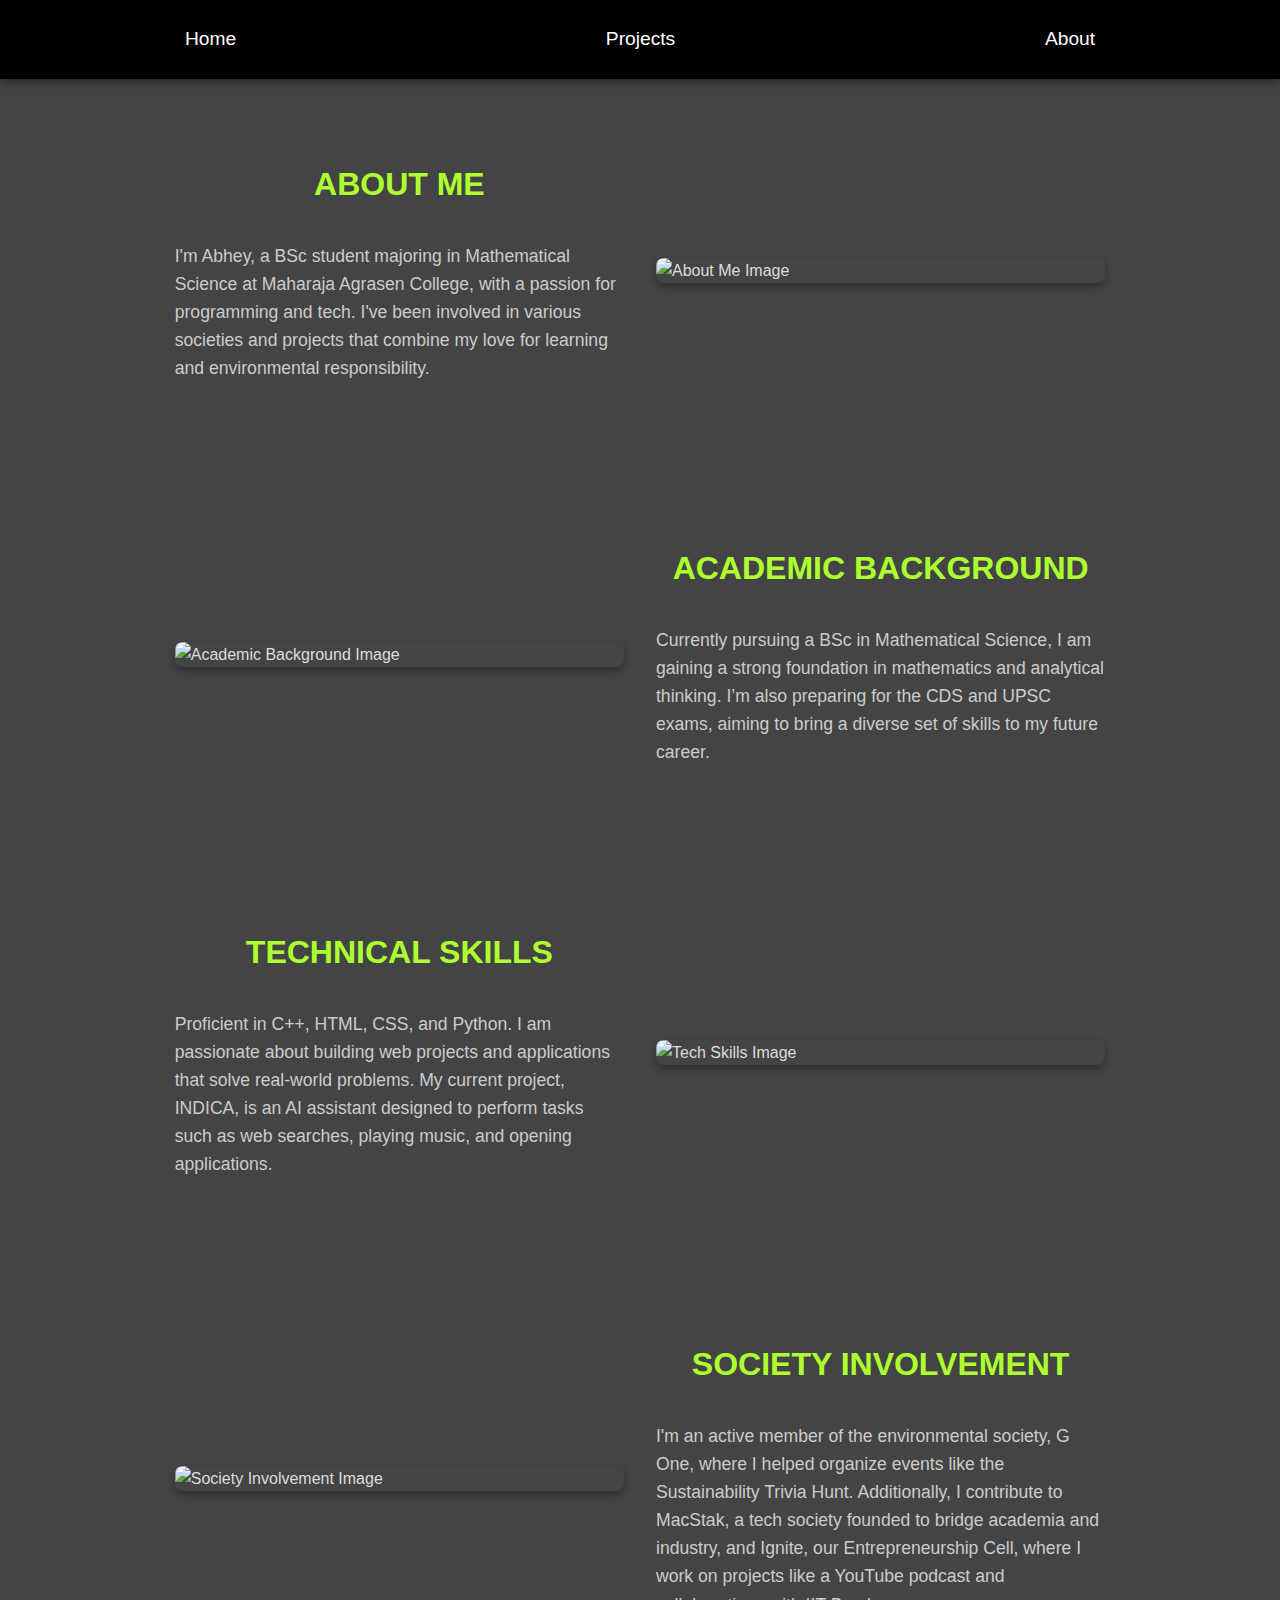
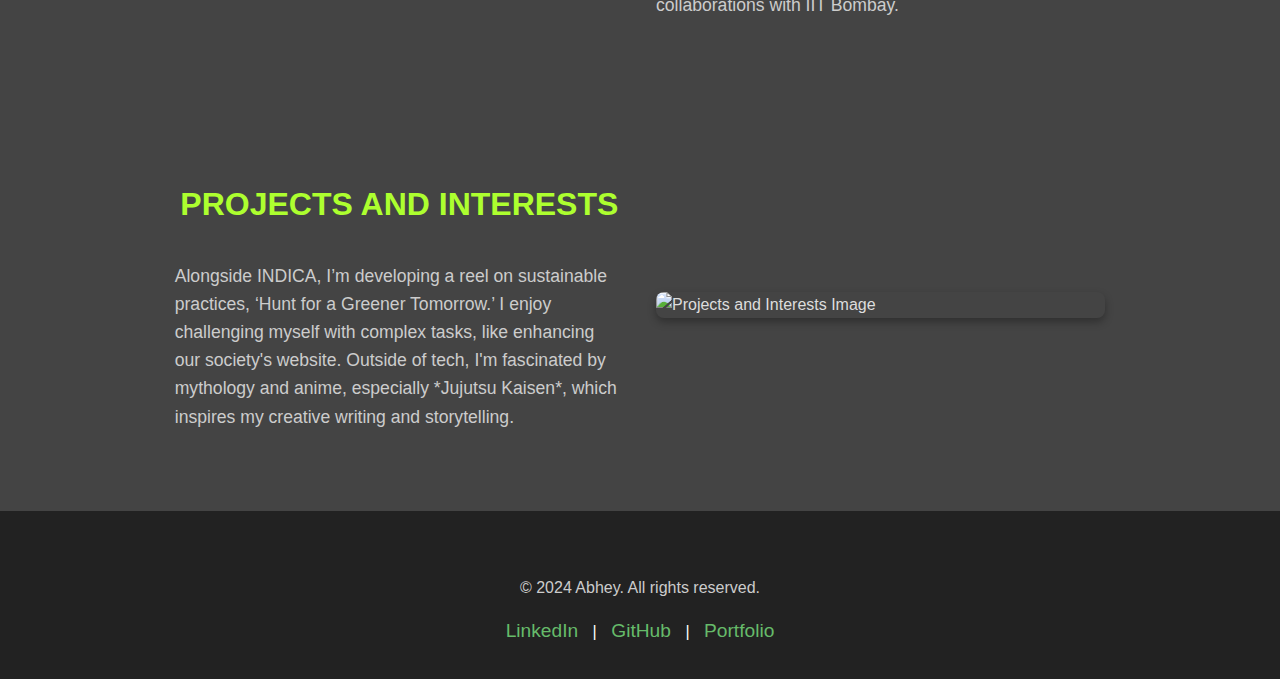
==== about.html @ 7dd60733 "Add files via upload" ====
<!DOCTYPE html>
<html lang="en">
<head>
    <meta charset="UTF-8">
    <meta name="viewport" content="width=device-width, initial-scale=1.0">
    <title>About Me - Abhey</title>
    <link rel="stylesheet" href="style.css">
</head>
<body>
    <header class="header-dark">
        <nav>
          <ul>
            <li><a href="index.html">Home</a></li>
            <li><a href="project.html">Projects</a></li>
            <li><a href="about.html">About</a></li>
          </ul>
        </nav>
    </header>

    <main>
        <!-- About Me Section -->
        <section id="about-me-section" class="about-section">
            <div class="content">
                <div class="text">
                    <h2>About Me</h2>
                    <p>I'm Abhey, a BSc student majoring in Mathematical Science at Maharaja Agrasen College, with a passion for programming and tech. I've been involved in various societies and projects that combine my love for learning and environmental responsibility.</p>
                </div>
                <img src="https://media.istockphoto.com/id/653836738/photo/he-puts-the-pro-in-programmer.jpg?s=612x612&w=0&k=20&c=NAe1yKNfefysvClfLDI2JB9leOPpzbppqpOrO60PgJA=" alt="About Me Image">
            </div>
        </section>

        <!-- Academic Background Section -->
        <section id="academic-section" class="about-section">
            <div class="content">
                <img src="https://media.istockphoto.com/id/653836738/photo/he-puts-the-pro-in-programmer.jpg?s=612x612&w=0&k=20&c=NAe1yKNfefysvClfLDI2JB9leOPpzbppqpOrO60PgJA=" alt="Academic Background Image">
                <div class="text">
                    <h2>Academic Background</h2>
                    <p>Currently pursuing a BSc in Mathematical Science, I am gaining a strong foundation in mathematics and analytical thinking. I’m also preparing for the CDS and UPSC exams, aiming to bring a diverse set of skills to my future career.</p>
                </div>
            </div>
        </section>

        <!-- Tech Skills Section -->
        <section id="tech-skills-section" class="about-section">
            <div class="content">
                <div class="text">
                    <h2>Technical Skills</h2>
                    <p>Proficient in C++, HTML, CSS, and Python. I am passionate about building web projects and applications that solve real-world problems. My current project, INDICA, is an AI assistant designed to perform tasks such as web searches, playing music, and opening applications.</p>
                </div>
                <img src="https://media.istockphoto.com/id/653836738/photo/he-puts-the-pro-in-programmer.jpg?s=612x612&w=0&k=20&c=NAe1yKNfefysvClfLDI2JB9leOPpzbppqpOrO60PgJA=" alt="Tech Skills Image">
            </div>
        </section>

        <!-- Society Involvement Section -->
        <section id="society-section" class="about-section">
            <div class="content">
                <img src="https://media.istockphoto.com/id/653836738/photo/he-puts-the-pro-in-programmer.jpg?s=612x612&w=0&k=20&c=NAe1yKNfefysvClfLDI2JB9leOPpzbppqpOrO60PgJA=" alt="Society Involvement Image">
                <div class="text">
                    <h2>Society Involvement</h2>
                    <p>I'm an active member of the environmental society, G One, where I helped organize events like the Sustainability Trivia Hunt. Additionally, I contribute to MacStak, a tech society founded to bridge academia and industry, and Ignite, our Entrepreneurship Cell, where I work on projects like a YouTube podcast and collaborations with IIT Bombay.</p>
                </div>
            </div>
        </section>

        <!-- Projects and Interests Section -->
        <section id="projects-section" class="about-section">
            <div class="content">
                <div class="text">
                    <h2>Projects and Interests</h2>
                    <p>Alongside INDICA, I’m developing a reel on sustainable practices, ‘Hunt for a Greener Tomorrow.’ I enjoy challenging myself with complex tasks, like enhancing our society's website. Outside of tech, I'm fascinated by mythology and anime, especially *Jujutsu Kaisen*, which inspires my creative writing and storytelling.</p>
                </div>
                <img src="https://media.istockphoto.com/id/653836738/photo/he-puts-the-pro-in-programmer.jpg?s=612x612&w=0&k=20&c=NAe1yKNfefysvClfLDI2JB9leOPpzbppqpOrO60PgJA=" alt="Projects and Interests Image">
            </div>
        </section>
    </main>

    <footer class="footer-dark">
        <p>&copy; 2024 Abhey. All rights reserved.</p>
        <div class="social-media">
            <a href="#">LinkedIn</a> |
            <a href="#">GitHub</a> |
            <a href="#">Portfolio</a>
        </div>
    </footer>
</body>
</html>
---- style.css ----
/* Global Styles */

* {
    box-sizing: border-box;
    margin: 0;
    padding: 0;
  }
  
  body {
    font-family: 'Poppins', sans-serif; /* A modern, clean font */
    line-height: 1.6;
    color: #fff;
    background-color: #111; /* Darker background for a modern feel */
  }
  
  /* Header Styles */
  
  .header-dark {
    background-color: #000;
    padding: 1.5em 0;
    text-align: center;
    position: relative;
    box-shadow: 0 2px 10px rgba(0, 0, 0, 0.5);
  }
  
  .header-dark nav {
    display: flex;
    justify-content: center;
    align-items: center;
  }
  
  .header-dark nav ul {
    list-style: none;
    margin: 0;
    padding: 0;
    display: flex;
    justify-content: space-around;
    width: 100%;
  }
  
  .header-dark nav li {
    margin: 0 20px;
  }
  
  .header-dark nav a {
    color: #fff;
    text-decoration: none;
    font-size: 1.2rem;
    padding: 0.5em 1em;
    border-radius: 5px;
    transition: background-color 0.3s ease-in-out, color 0.3s ease-in-out;
  }
  
  .header-dark nav a:hover {
    background-color: #f0f0f0;
    color: #333;
  }
  
  /* Hero Section Styles */
  
  .hero {
    background-image: url("hero1.jpg"); /* Replace with your background image */
    background-position: center;
    background-size: cover;
    height: 100vh;
    display: flex;
    flex-direction: column;
    justify-content: center;
    align-items: center;
    text-align: center;
    color: #ffffff;
    padding: 0 2rem;
  }
  
  .hero h1 {
    font-size: 6rem;
    margin-bottom: 1rem;
    text-shadow: 2px 2px 10px rgba(0, 0, 0, 0.7);
  }

  .hero h3 {
    font-size: 2rem;
    margin-bottom: 1rem;
    text-shadow: 2px 2px 10px rgba(0, 0, 0, 0.7);
  }
  
  .hero p {
    font-size: 1.6rem;
    margin-bottom: 2rem;
  }
  
  .hero a {
    background-color: #fff;
    color: #333;
    padding: 1rem 2rem;
    text-decoration: none;
    border-radius: 5px;
    transition: background-color 0.3s ease-in-out, transform 0.3s ease-in-out;
  }
  
  .hero a:hover {
    background-color: #f0f0f0;
    transform: translateY(-2px);
  }
  
  /* Timeline Section Styles */
  
  .timeline {
    padding: 4rem 2rem;
    background-color: #222;
  }
  
  .timeline-item {
    margin-bottom: 4rem;
  }
  
  .timeline-dot {
    width: 25px;
    height: 25px;
    background-color: #fff;
    border-radius: 50%;
    display: inline-block;
    margin-right: 1rem;
    box-shadow: 0 0 5px rgba(255, 255, 255, 0.5);
  }
  
  .timeline-content {
    position: relative;
    padding-left: 40px;
  }
  
  .timeline-content::before {
    content: '';
    position: absolute;
    top: 15px;
    left: 10px;
    width: 3px;
    height: calc(100% - 30px);
    background-color: #fff;
  }
  
  .timeline-content h3 {
    font-size: 1.5rem;
    margin-bottom: 0.5rem;
    color: #ffd700; /* Gold color for headers */
  }

  .timeline h2 {
    font-size: 3rem;
    text-decoration: underline;
    margin-bottom: 0.5rem;
    color: #ffffff;
  }
  
  .timeline-content p {
    font-size: 1.1rem;
    line-height: 1.5;
  }
  
  /* Footer Styles */
  
  .footer-dark {
    background-color: #000;
    color: #fff;
    padding: 2rem;
    text-align: center;
    position: relative;
  }
  
  .footer-dark p {
    margin-bottom: 1rem;
  }
  
  .footer-dark a {
    color: #fff;
    text-decoration: none;
    margin: 0 10px;
    transition: color 0.3s ease-in-out;
  }
  
  .footer-dark a:hover {
    color: #ffd700; /* Gold color for footer links */
  }
  
  /* Responsive Styles */
  
  @media (max-width: 768px) {
    .header-dark nav a {
      font-size: 1rem;
      margin: 0 10px;
    }
  
    .hero h1 {
      font-size: 2.5rem;
    }

    .hero p {
        font-size: 1.2rem;
      }
    
      .timeline-content {
        padding-left: 20px;
      }
    
      .timeline-dot {
        width: 20px;
        height: 20px;
      }
    
      .timeline-content h3 {
        font-size: 1.5rem;
      }
    
      .timeline-content p {
        font-size: 0.9rem;
      }
    
      .footer-dark {
        padding: 1.5rem;
      }
    
      .footer-dark a {
        margin: 0 5px;
      }
    }
    
    @media (max-width: 480px) {
      .hero h1 {
        font-size: 2rem;
      }
    
      .hero p {
        font-size: 1rem;
      }
    
      .hero a {
        padding: 0.75rem 1.5rem;
        font-size: 0.9rem;
      }
    
      .timeline-content h3 {
        font-size: 1.2rem;
      }
    
      .timeline-content p {
        font-size: 0.8rem;
      }
    }
    
    /* Additional Styles */
    
    .button {
      display: inline-block;
      background-color: #f0f0f0;
      color: #333;
      padding: 0.75rem 1.5rem;
      border-radius: 5px;
      text-decoration: none;
      transition: background-color 0.3s ease-in-out, transform 0.3s ease-in-out;
    }
    
    .button:hover {
      background-color: #e0e0e0;
      transform: translateY(-2px);
    }
    
    /* Utility Classes */
    
    .text-center {
      text-align: center;
    }
    
    .mt-1 {
      margin-top: 1rem;
    }
    
    .mb-1 {
      margin-bottom: 1rem;
    }
    
    .p-2 {
      padding: 2rem;
    }


/* About Me Section */


.about-section {
    display: flex;
    flex-direction: column;
    align-items: center;
    padding: 3em 1em;
    background-color: #444;
    color: #ddd;
}

.about-section .content {
    display: flex;
    align-items: center;
    justify-content: center;
    gap: 2em;
    padding: 2em 0;
    width: 80%;
    max-width: 1200px;
}

.about-section .content img {
    width: 45%;
    border-radius: 8px;
    box-shadow: 0 4px 8px rgba(0, 0, 0, 0.3);
}

.about-section .content .text {
    width: 45%;
}

.about-section h2 {
    font-size: 2rem;
    color: greenyellow;
    margin-bottom: 1em;
}

.about-section p {
    font-size: 1.1rem;
    line-height: 1.6;
    color: #ccc;
}

/* Alternate layout: even sections will display image first, odd sections will display text first */

.about-section .content:nth-child(even) {
    flex-direction: row-reverse;
}
/* Media Query Adjustments */
@media (max-width: 768px) {
    .about-me h1 {
        font-size: 2rem;
    }

    .about-me h2 {
        font-size: 1.8rem;
    }

    .about-me p, .about-me ul li {
        font-size: 1rem;
    }
}

/* Projects Section */

.projects {
    padding: 3em 1em;
    background-color: #444;
    text-align: center;
}

.projects h2 {
    font-size: 2.5rem;
    color: #fff;
    margin-bottom: 2em;
}

.project {
    background-color: #333;
    margin: 2em 0;
    padding: 1em;
    border-radius: 8px;
    box-shadow: 0 2px 5px rgba(0, 0, 0, 0.3);
}

.project h3 {
    font-size: 2rem;
    color: greenyellow;
    margin-bottom: 1em;
}

.project p {
    font-size: 1rem;
    color: #ddd;
}

.project img {
    width: 100%;
    height: auto;
    border-radius: 8px;
}

/* Experience Section */

.experience {
    background-color: #121212; /* Dark background for contrast */
    padding: 40px 20px; /* Spacious feel */
    margin-top: 40px;
    border-radius: 12px;
    box-shadow: 0 4px 12px rgba(255, 255, 255, 0.1); /* Softer shadow for depth */
    display: flex; /* Use flexbox for layout */
    flex-wrap: wrap; /* Allow items to wrap to the next line if necessary */
    justify-content: center; /* Center items horizontally */
}

.experience-item {
    margin: 15px; /* Spacing between items */
    flex: 1 1 300px; /* Allow items to grow and shrink, with a base width of 300px */
    display: flex;
    justify-content: center; /* Center the box */
    animation: fadeIn 0.6s ease-out; /* Fade-in animation */
}

.experience-box {
    background-color: #1e1e1e; /* Darker gray for boxes */
    color: #ffffff; /* White text for contrast */
    padding: 25px; /* Increased padding for better content spacing */
    border-radius: 12px;
    box-shadow: 0 4px 10px rgba(255, 255, 255, 0.15); /* Softer shadow */
    transition: transform 0.3s ease, box-shadow 0.3s ease;
    width: 100%; /* Full width of the flex item */
    max-width: 300px; /* Limit max width for each box */
    text-align: left; /* Align text to the left for readability */
}

.experience-box:hover {
    transform: translateY(-5px); /* Subtle lift effect on hover */
    box-shadow: 0 12px 24px rgba(255, 255, 255, 0.2); /* Stronger shadow on hover */
}

h2 {
    color: #ffffff; /* White color for better readability */
    font-size: 2.2em; /* Slightly larger font size */
    text-align: center;
    font-weight: bold;
    text-transform: uppercase;
    margin-bottom: 40px; /* Increased margin for spacing */
}

.experience-box h3 {
    font-size: 1.8em; /* Larger font size for job titles */
    margin-bottom: 10px; /* Reduced margin for tighter spacing */
    font-weight: 600;
    color: greenyellow; /* Orange color for job titles */
}

.experience-box p {
    font-size: 1.1em; /* Slightly larger font size for readability */
    line-height: 1.6; /* Increased line height for better readability */
    margin-bottom: 8px; /* Consistent margin */
}

strong {
    font-weight: 700; /* Bold for emphasis */
}

@keyframes fadeIn {
    0% {
        opacity: 0;
        transform: translateY(20px);
    }
    100% {
        opacity: 1;
        transform: translateY(0);
    }
}

@media (max-width: 768px) {
    .experience {
        padding: 20px; /* Reduced padding for smaller screens */
    }

    .experience-item {
        flex: 1 1 100%; /* Full width on smaller screens */
    }

    .experience-box {
        padding: 15px; /* Consistent padding */
        max-width: 100%; /* Full width on smaller screens */
    }
}
/* Footer Styles */

.footer-dark {
    background-color: #222;
    color: white;
    padding: 2em 1em;
    text-align: center;
}

.footer-dark .social-media {
    margin-top: 1em;
}

.footer-dark .social-media a {
    color: #66bb6a;
    text-decoration: none;
    font-size: 1.2rem;
    margin: 0 10px;
}

.footer-dark p {
    margin-top: 2em;
    font-size: 1rem;
    color: #ccc;
}

/* Button Styles */

.btn-green {
    background: linear-gradient(145deg, #3f9c3f, #2e732e);
    border: none;
    color: white;
    padding: 10px 20px;
    border-radius: 5px;
    cursor: pointer;
    transition: all 0.3s ease;
}

.btn-green:hover {
    box-shadow: 2px 2px 10px #a3c8a3;
    transform: translateY(-2px);
}

/* Responsive Grid for Projects */
.grid {
    display: flex;
    flex-wrap: wrap;
    justify-content: center;
    gap: 20px;
    margin-top: 30px;
}

.grid-item {
    width: calc(33.333% - 20px);
    margin: 10px;
    background: white;
    border-radius: 8px;
    box-shadow: 0 2px 5px rgba(0, 0, 0, 0.1);
    overflow: hidden;
    transition: transform 0.3s;
}

.grid-item img {
    width: 100%;
    height: auto;
}

.grid-item h3, .grid-item p {
    margin: 10px;
}

.grid-item:hover {
    transform: scale(1.05);
}

.grid-item a {
    display: block;
    text-decoration: none;
    color: inherit;
}

/* Media Queries for Responsiveness */

@media (max-width: 768px) {
    .header-dark nav ul {
        flex-direction: column;
    }

    .hero h1 {
        font-size: 2rem;
    }

    .hero h5 {
        font-size: 1.2rem;
    }

    .landing-page h1 {
        font-size: 2.5rem;
    }

    .projects .project, .grid-item {
        width: 100%;
        margin: 10px 0;
    }

    .grid {
        flex-direction: column;
        align-items: center;
    }

    .footer-dark {
        font-size: 0.9rem;
    }
}

@media (max-width: 480px) {
    .hero h1 {
        font-size: 1.8rem;
    }

    .hero h5 {
        font-size: 1rem;
    }

    .landing-page h1 {
        font-size: 2rem;
    }

    .projects .project, .grid-item {
        width: 100%;
        margin: 15px 0;
    }

    .footer-dark {
        font-size: 0.8rem;
    }
}
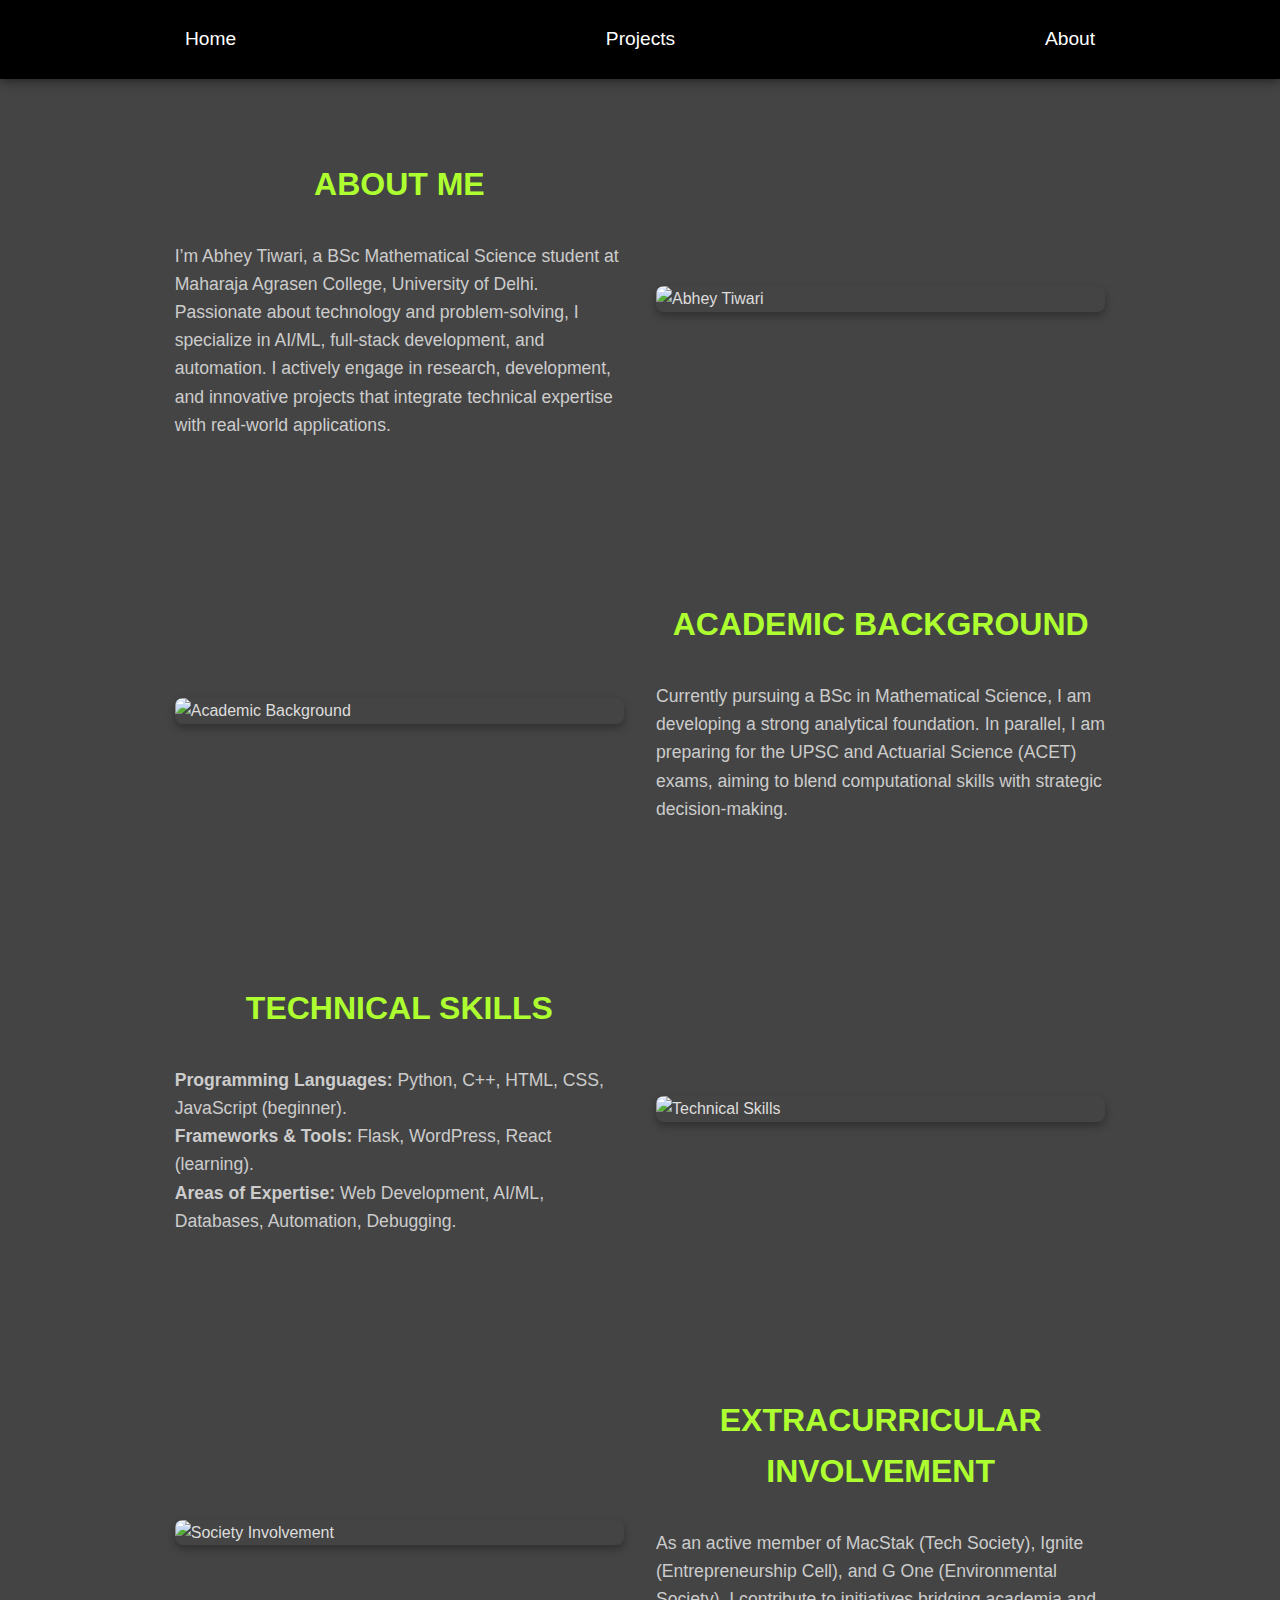
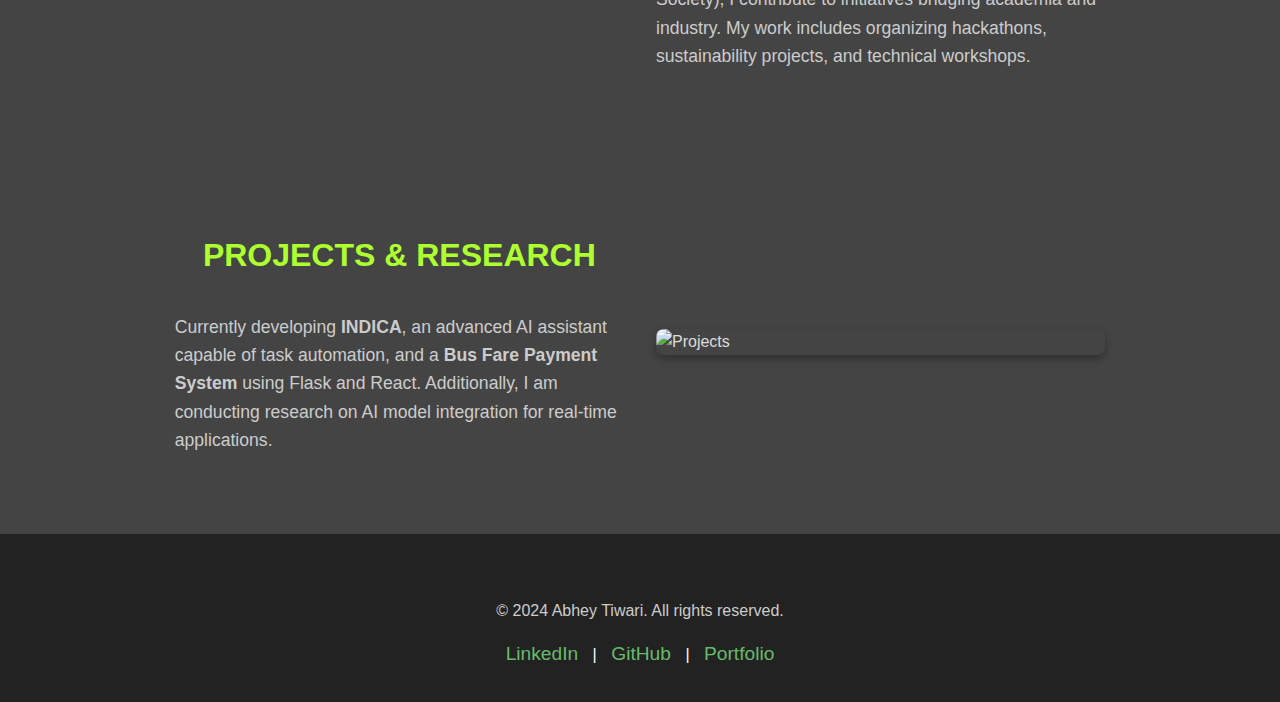
==== commit bfe6986c: "Add files via upload" ====
--- a/about.html
+++ b/about.html
@@ -3,7 +3,7 @@
 <head>
     <meta charset="UTF-8">
     <meta name="viewport" content="width=device-width, initial-scale=1.0">
-    <title>About Me - Abhey</title>
+    <title>About Me - Abhey Tiwari</title>
     <link rel="stylesheet" href="style.css">
 </head>
 <body>
@@ -23,19 +23,19 @@
             <div class="content">
                 <div class="text">
                     <h2>About Me</h2>
-                    <p>I'm Abhey, a BSc student majoring in Mathematical Science at Maharaja Agrasen College, with a passion for programming and tech. I've been involved in various societies and projects that combine my love for learning and environmental responsibility.</p>
+                    <p>I’m Abhey Tiwari, a BSc Mathematical Science student at Maharaja Agrasen College, University of Delhi. Passionate about technology and problem-solving, I specialize in AI/ML, full-stack development, and automation. I actively engage in research, development, and innovative projects that integrate technical expertise with real-world applications.</p>
                 </div>
-                <img src="https://media.istockphoto.com/id/653836738/photo/he-puts-the-pro-in-programmer.jpg?s=612x612&w=0&k=20&c=NAe1yKNfefysvClfLDI2JB9leOPpzbppqpOrO60PgJA=" alt="About Me Image">
+                <img src="profile.jpg" alt="Abhey Tiwari">
             </div>
         </section>
 
         <!-- Academic Background Section -->
         <section id="academic-section" class="about-section">
             <div class="content">
-                <img src="https://media.istockphoto.com/id/653836738/photo/he-puts-the-pro-in-programmer.jpg?s=612x612&w=0&k=20&c=NAe1yKNfefysvClfLDI2JB9leOPpzbppqpOrO60PgJA=" alt="Academic Background Image">
+                <img src="academic.jpg" alt="Academic Background">
                 <div class="text">
                     <h2>Academic Background</h2>
-                    <p>Currently pursuing a BSc in Mathematical Science, I am gaining a strong foundation in mathematics and analytical thinking. I’m also preparing for the CDS and UPSC exams, aiming to bring a diverse set of skills to my future career.</p>
+                    <p>Currently pursuing a BSc in Mathematical Science, I am developing a strong analytical foundation. In parallel, I am preparing for the UPSC and Actuarial Science (ACET) exams, aiming to blend computational skills with strategic decision-making.</p>
                 </div>
             </div>
         </section>
@@ -45,19 +45,21 @@
             <div class="content">
                 <div class="text">
                     <h2>Technical Skills</h2>
-                    <p>Proficient in C++, HTML, CSS, and Python. I am passionate about building web projects and applications that solve real-world problems. My current project, INDICA, is an AI assistant designed to perform tasks such as web searches, playing music, and opening applications.</p>
+                    <p><strong>Programming Languages:</strong> Python, C++, HTML, CSS, JavaScript (beginner).<br>
+                    <strong>Frameworks & Tools:</strong> Flask, WordPress, React (learning).<br>
+                    <strong>Areas of Expertise:</strong> Web Development, AI/ML, Databases, Automation, Debugging.</p>
                 </div>
-                <img src="https://media.istockphoto.com/id/653836738/photo/he-puts-the-pro-in-programmer.jpg?s=612x612&w=0&k=20&c=NAe1yKNfefysvClfLDI2JB9leOPpzbppqpOrO60PgJA=" alt="Tech Skills Image">
+                <img src="tech-skills.jpg" alt="Technical Skills">
             </div>
         </section>
 
         <!-- Society Involvement Section -->
         <section id="society-section" class="about-section">
             <div class="content">
-                <img src="https://media.istockphoto.com/id/653836738/photo/he-puts-the-pro-in-programmer.jpg?s=612x612&w=0&k=20&c=NAe1yKNfefysvClfLDI2JB9leOPpzbppqpOrO60PgJA=" alt="Society Involvement Image">
+                <img src="society.jpg" alt="Society Involvement">
                 <div class="text">
-                    <h2>Society Involvement</h2>
-                    <p>I'm an active member of the environmental society, G One, where I helped organize events like the Sustainability Trivia Hunt. Additionally, I contribute to MacStak, a tech society founded to bridge academia and industry, and Ignite, our Entrepreneurship Cell, where I work on projects like a YouTube podcast and collaborations with IIT Bombay.</p>
+                    <h2>Extracurricular Involvement</h2>
+                    <p>As an active member of MacStak (Tech Society), Ignite (Entrepreneurship Cell), and G One (Environmental Society), I contribute to initiatives bridging academia and industry. My work includes organizing hackathons, sustainability projects, and technical workshops.</p>
                 </div>
             </div>
         </section>
@@ -66,16 +68,16 @@
         <section id="projects-section" class="about-section">
             <div class="content">
                 <div class="text">
-                    <h2>Projects and Interests</h2>
-                    <p>Alongside INDICA, I’m developing a reel on sustainable practices, ‘Hunt for a Greener Tomorrow.’ I enjoy challenging myself with complex tasks, like enhancing our society's website. Outside of tech, I'm fascinated by mythology and anime, especially *Jujutsu Kaisen*, which inspires my creative writing and storytelling.</p>
+                    <h2>Projects & Research</h2>
+                    <p>Currently developing <strong>INDICA</strong>, an advanced AI assistant capable of task automation, and a <strong>Bus Fare Payment System</strong> using Flask and React. Additionally, I am conducting research on AI model integration for real-time applications.</p>
                 </div>
-                <img src="https://media.istockphoto.com/id/653836738/photo/he-puts-the-pro-in-programmer.jpg?s=612x612&w=0&k=20&c=NAe1yKNfefysvClfLDI2JB9leOPpzbppqpOrO60PgJA=" alt="Projects and Interests Image">
+                <img src="projects.jpg" alt="Projects">
             </div>
         </section>
     </main>
 
     <footer class="footer-dark">
-        <p>&copy; 2024 Abhey. All rights reserved.</p>
+        <p>&copy; 2024 Abhey Tiwari. All rights reserved.</p>
         <div class="social-media">
             <a href="#">LinkedIn</a> |
             <a href="#">GitHub</a> |
@@ -83,4 +85,4 @@
         </div>
     </footer>
 </body>
-</html>+</html>
